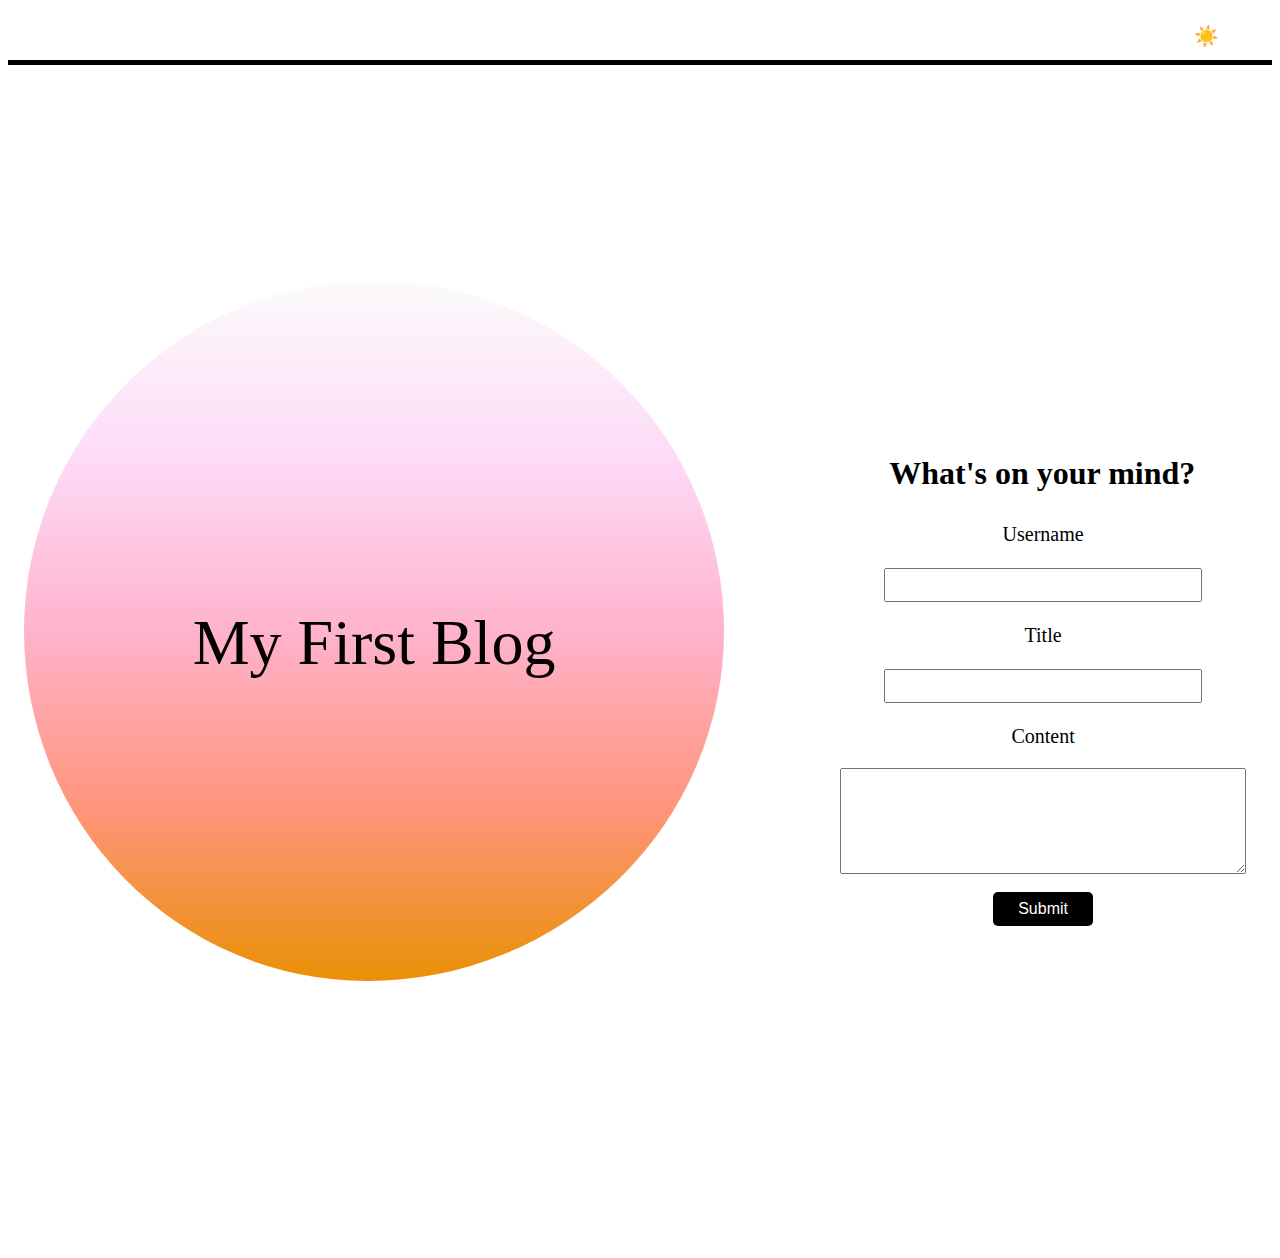
==== index.html @ a0b37636 "structure done" ====
<!DOCTYPE html>
<html lang="en">
  <head>
    <meta charset="UTF-8" />
    <meta name="viewport" content="width=device-width, initial-scale=1.0" />
    <title>Blog</title>
    <link rel="stylesheet" href="./assets/styles.css" />
  </head>
  <body>
    <div>
      <nav>
        <button id="theme">☀️</button>
      </nav>
    </div>

    <main>
      <div class="left">
        <div id="circle"><span id="blog">My First Blog</span></div>
      </div>

      <div class="right">
        <h2>What's on your mind?</h2>
        <form>
          <label for="user">Username</label>
          <input type="text" id="user" name="user" required />

          <label for="title">Title</label>
          <input type="text" id="title" name="title" required />

          <label for="content">Content</label>
          <textarea id="content" name="content" required></textarea>

          <button id="submit">Submit</button>
        </form>
      </div>
    </main>
  </body>
</html>
---- assets/styles.css ----
nav {
  display: flex;
  justify-content: flex-end;
  padding: 1rem;
  border-bottom: solid 5px black;
}

#theme {
  padding: 0;
  border: none;
  background: none;
  height: 1em;
  width: 100px;
  font-size: 20px;
}

.left {
  display: flex;
  justify-content: flex-start;
  padding: 1rem;
  border-bottom: 5px soid black;
}

#circle {
  border-radius: 50% 50% 51% 49% / 50% 50% 50% 50%;
  background-image: linear-gradient(
    to top,
    #e99005,
    #ff957c,
    #ffb3cc,
    #fddbf7,
    #fbfbfb
  );
  height: 700px;
  width: 700px;
  position: relative;
    top: 200px;
 
}

#blog {
  display: flex;
  justify-content: center;
  align-items: center;
  margin-top: 325px;
  font-size: 4em;
}

.right {
  display: flex;
  justify-content: center;
  align-items: center;
  padding: 1rem;
  /* border: 5px solid black; */
}

h2 {
  font-size: 2em;
  margin: 0;
  display: inline-flex;
  justify-content: center;
  align-items: center;
  position: relative;
  bottom: 550px;
  left: 615px;
}

form {
  display: flex;
  justify-content: center;
  align-items: center;
  flex-direction: column;
  position: relative;
  bottom: 300px;
  left: 250px;
}

label {
    font-size: 20px;
    margin: 0.5em;
}

input {
    font-size: 1.5em;
    margin: 0.5em;
}

textarea {
    font-size: 1.5em;
    margin: 0.5em;
    width: 400px;
    height: 100px;
}

#submit {
    font-size: 1em;
    margin: 0.5em;
    padding: 0.5em;
    background-color: black;
    color: white;
    border: none;
    border-radius: 5px;
    width: 100px;
}
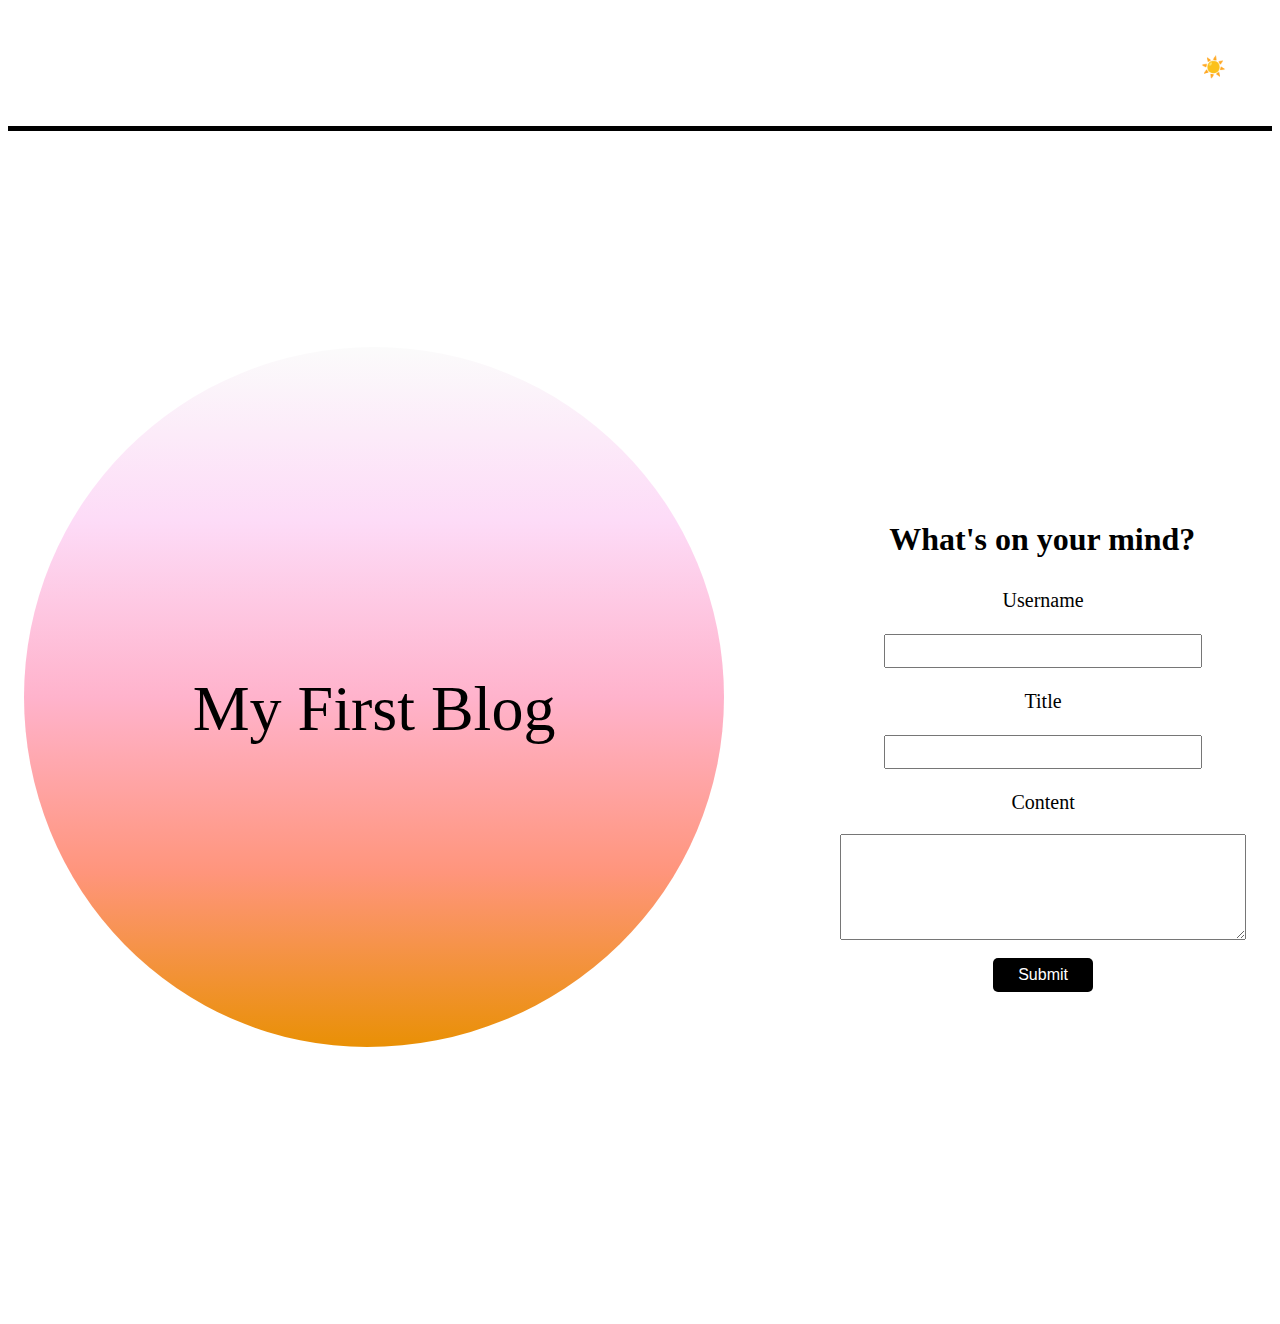
==== commit cb995073: "completed blog page" ====
--- a/index.html
+++ b/index.html
@@ -6,7 +6,7 @@
     <title>Blog</title>
     <link rel="stylesheet" href="./assets/styles.css" />
   </head>
-  <body>
+  <body class="container light">
     <div>
       <nav>
         <button id="theme">☀️</button>
@@ -34,5 +34,6 @@
         </form>
       </div>
     </main>
+    <script src="./js/form.js"></script>
   </body>
 </html>
--- a/assets/styles.css
+++ b/assets/styles.css
@@ -1,3 +1,4 @@
+
 nav {
   display: flex;
   justify-content: flex-end;
@@ -6,12 +7,23 @@
 }
 
 #theme {
-  padding: 0;
+  padding: 1em;
   border: none;
   background: none;
-  height: 1em;
-  width: 100px;
+  height: 70px;
+  width: 70px;
   font-size: 20px;
+ margin: 8px;
+}
+
+.dark {
+  background-color: rgb(43, 31, 31);
+  color: rgb(231, 222, 222);
+}
+
+.light {
+  background-color: white;
+  color: black;
 }
 
 .left {
